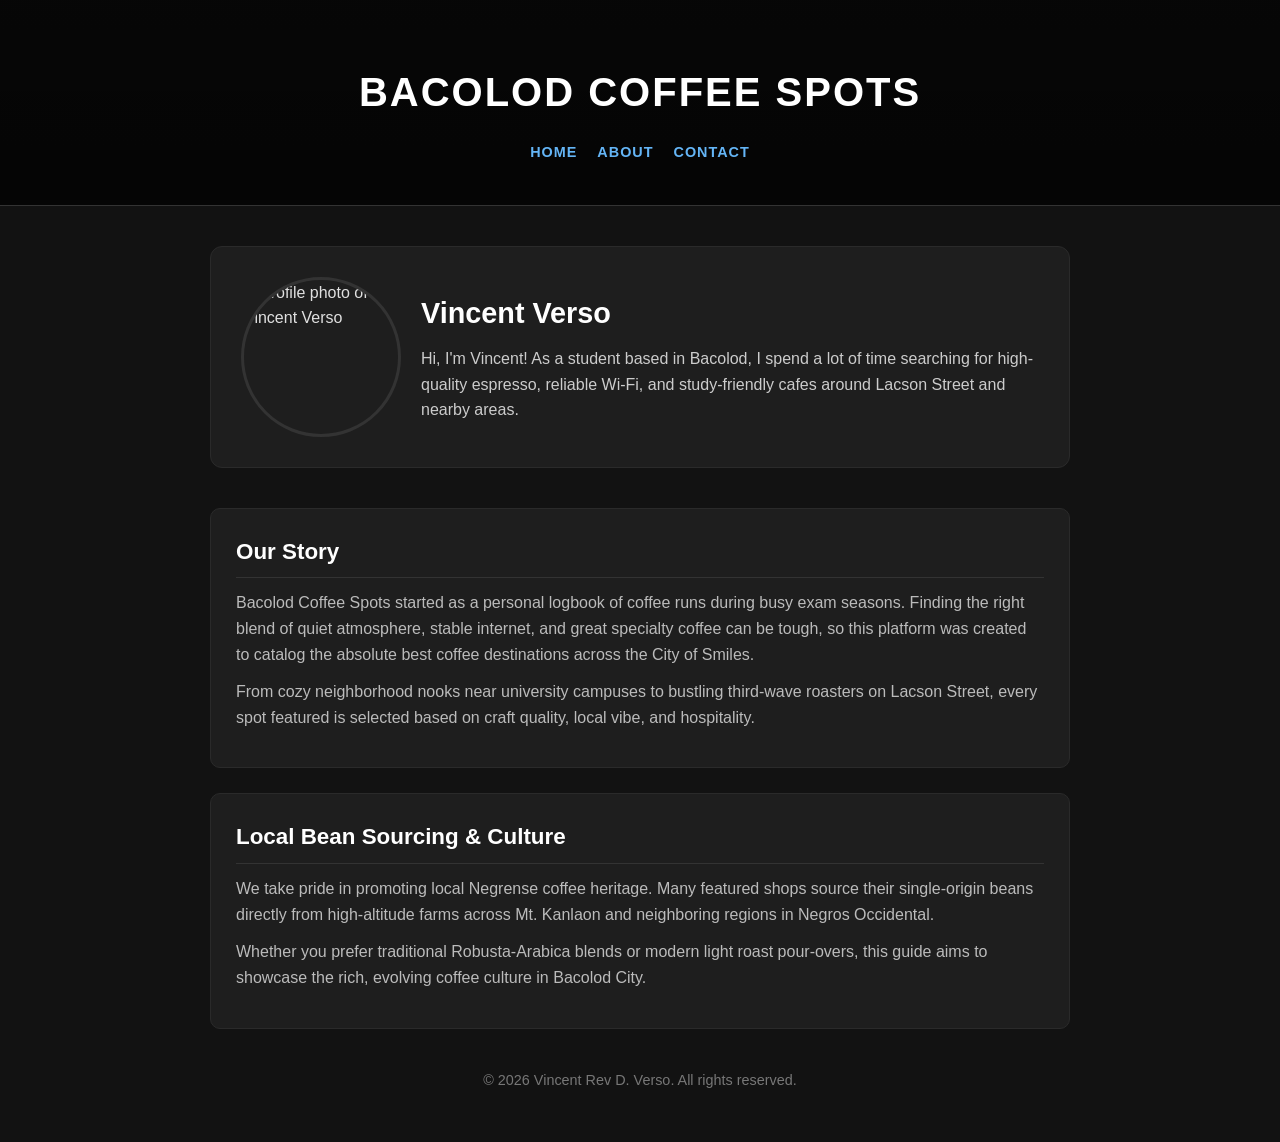
==== about.html @ 3596f094 "Create about.html" ====
<!DOCTYPE html>
<html lang="en">
<head>
  <meta charset="UTF-8">
  <meta name="viewport" content="width=device-width, initial-scale=1.0">
  <title>About | Bacolod Coffee Spots</title>
  <style>
    * {
      box-sizing: border-box;
      margin: 0;
      padding: 0;
    }
    body {
      background-color: #121212;
      color: #e0e0e0;
      font-family: -apple-system, BlinkMacSystemFont, "Segoe UI", Roboto, Helvetica, Arial, sans-serif;
      line-height: 1.6;
      padding-bottom: 50px;
    }
    header {
      background: linear-gradient(rgba(0,0,0,0.65), rgba(0,0,0,0.75)), 
                  url('https://images.unsplash.com/photo-1501339847302-ac426a4a7cbb?auto=format&fit=crop&w=1200&q=80') center/cover no-repeat;
      text-align: center;
      padding: 60px 20px 40px;
      border-bottom: 1px solid #333;
    }
    header h1 {
      font-size: 2.5rem;
      letter-spacing: 2px;
      color: #ffffff;
      text-transform: uppercase;
      margin-bottom: 15px;
    }
    nav ul {
      list-style: none;
      display: flex;
      justify-content: center;
      gap: 20px;
      margin-top: 15px;
    }
    nav a {
      color: #64b5f6;
      text-decoration: none;
      font-weight: bold;
      text-transform: uppercase;
      font-size: 0.9rem;
      letter-spacing: 1px;
    }
    nav a:hover {
      text-decoration: underline;
    }
    main {
      max-width: 900px;
      margin: 40px auto;
      padding: 0 20px;
    }
    /* About Owner Section */
    section.about-owner {
      background-color: #1e1e1e;
      border: 1px solid #2a2a2a;
      border-radius: 12px;
      padding: 30px;
      display: flex;
      flex-direction: column;
      align-items: center;
      text-align: center;
      gap: 20px;
      margin-bottom: 40px;
    }
    @media (min-width: 600px) {
      section.about-owner {
        flex-direction: row;
        text-align: left;
      }
    }
    section.about-owner img {
      width: 160px;
      height: 160px;
      border-radius: 50%;
      object-fit: cover;
      border: 3px solid #333;
      flex-shrink: 0;
    }
    section.about-owner h2 {
      color: #ffffff;
      font-size: 1.8rem;
      margin-bottom: 10px;
    }
    section.about-owner p {
      color: #cccccc;
    }
    /* Content Cards */
    .story-card {
      background-color: #1e1e1e;
      border: 1px solid #2a2a2a;
      border-radius: 10px;
      padding: 25px;
      margin-bottom: 25px;
    }
    .story-card h3 {
      color: #ffffff;
      font-size: 1.4rem;
      margin-bottom: 12px;
      border-bottom: 1px solid #333;
      padding-bottom: 8px;
    }
    .story-card p {
      color: #bbb;
      margin-bottom: 12px;
    }
    footer {
      text-align: center;
      margin-top: 40px;
      color: #777;
      font-size: 0.9rem;
    }
  </style>
</head>
<body>

  <header>
    <h1>Bacolod Coffee Spots</h1>
    <nav>
      <ul>
        <li><a href="index.html">Home</a></li>
        <li><a href="about.html">About</a></li>
        <li><a href="contact.html">Contact</a></li>
      </ul>
    </nav>
  </header>

  <main>
    <!-- Assignment Target Structure -->
    <section class="about-owner">
      <img src="s.jpg" alt="Profile photo of Vincent Verso">
      <div>
        <h2>Vincent Verso</h2>
        <p>Hi, I'm Vincent! As a student based in Bacolod, I spend a lot of time searching for high-quality espresso, reliable Wi-Fi, and study-friendly cafes around Lacson Street and nearby areas.</p>
      </div>
    </section>

    <!-- Expanded Coffee Story & Sourcing -->
    <div class="story-card">
      <h3>Our Story</h3>
      <p>Bacolod Coffee Spots started as a personal logbook of coffee runs during busy exam seasons. Finding the right blend of quiet atmosphere, stable internet, and great specialty coffee can be tough, so this platform was created to catalog the absolute best coffee destinations across the City of Smiles.</p>
      <p>From cozy neighborhood nooks near university campuses to bustling third-wave roasters on Lacson Street, every spot featured is selected based on craft quality, local vibe, and hospitality.</p>
    </div>

    <div class="story-card">
      <h3>Local Bean Sourcing & Culture</h3>
      <p>We take pride in promoting local Negrense coffee heritage. Many featured shops source their single-origin beans directly from high-altitude farms across Mt. Kanlaon and neighboring regions in Negros Occidental.</p>
      <p>Whether you prefer traditional Robusta-Arabica blends or modern light roast pour-overs, this guide aims to showcase the rich, evolving coffee culture in Bacolod City.</p>
    </div>
  </main>

  <footer>
    <p>&copy; 2026 Vincent Rev D. Verso. All rights reserved.</p>
  </footer>

</body>
</html>
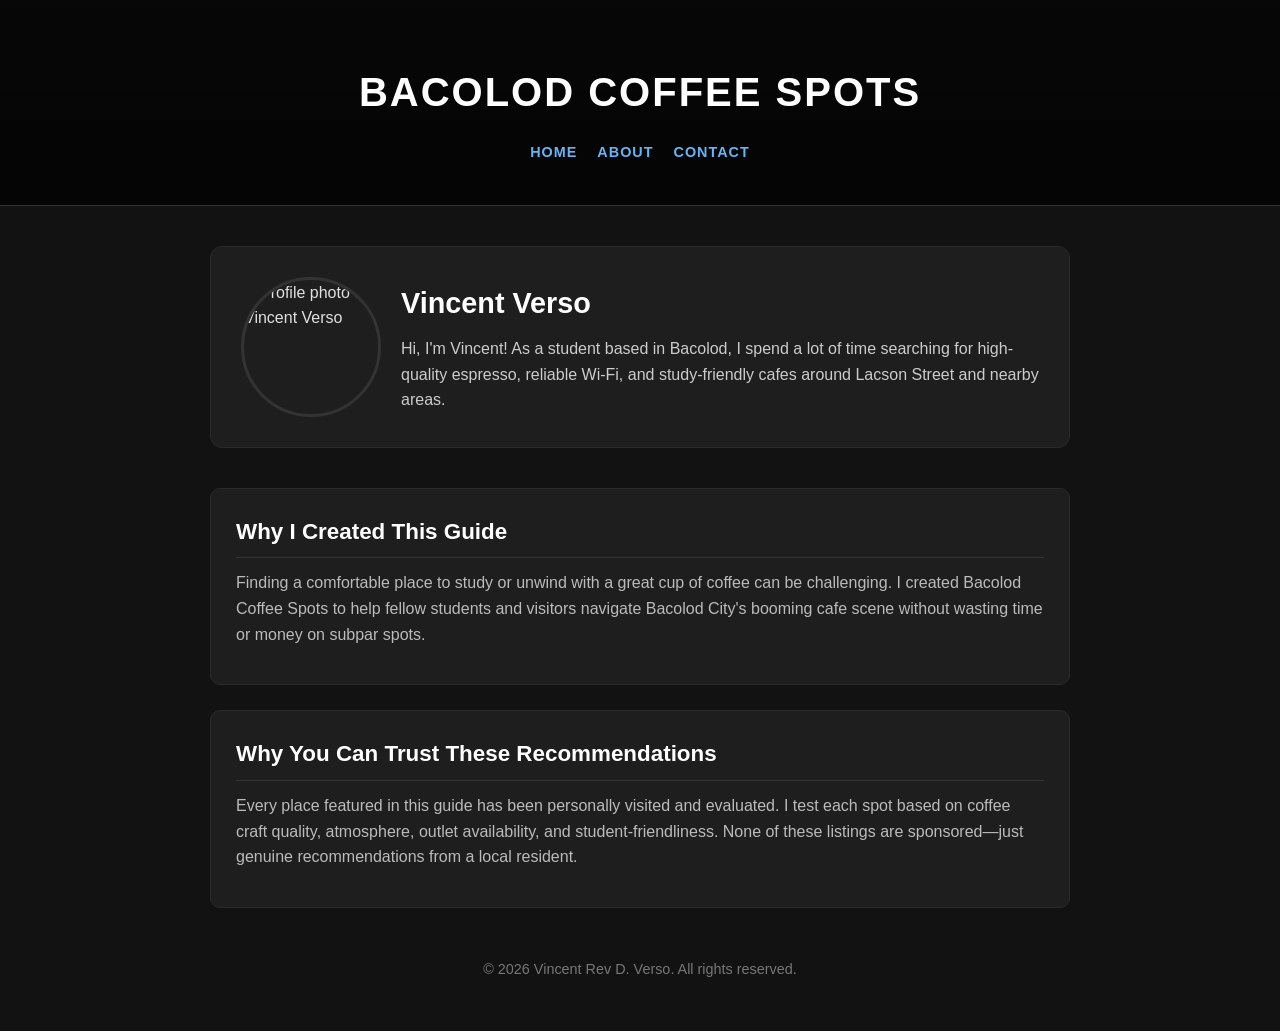
==== commit a310d2fa: "Update about.html" ====
--- a/about.html
+++ b/about.html
@@ -54,7 +54,6 @@
       margin: 40px auto;
       padding: 0 20px;
     }
-    /* About Owner Section */
     section.about-owner {
       background-color: #1e1e1e;
       border: 1px solid #2a2a2a;
@@ -74,8 +73,8 @@
       }
     }
     section.about-owner img {
-      width: 160px;
-      height: 160px;
+      width: 140px;
+      height: 140px;
       border-radius: 50%;
       object-fit: cover;
       border: 3px solid #333;
@@ -89,7 +88,6 @@
     section.about-owner p {
       color: #cccccc;
     }
-    /* Content Cards */
     .story-card {
       background-color: #1e1e1e;
       border: 1px solid #2a2a2a;
@@ -110,7 +108,7 @@
     }
     footer {
       text-align: center;
-      margin-top: 40px;
+      margin-top: 50px;
       color: #777;
       font-size: 0.9rem;
     }
@@ -130,7 +128,7 @@
   </header>
 
   <main>
-    <!-- Assignment Target Structure -->
+    <!-- Moved About Me Section -->
     <section class="about-owner">
       <img src="s.jpg" alt="Profile photo of Vincent Verso">
       <div>
@@ -139,17 +137,15 @@
       </div>
     </section>
 
-    <!-- Expanded Coffee Story & Sourcing -->
+    <!-- Expanded Story & Why Trust This Guide -->
     <div class="story-card">
-      <h3>Our Story</h3>
-      <p>Bacolod Coffee Spots started as a personal logbook of coffee runs during busy exam seasons. Finding the right blend of quiet atmosphere, stable internet, and great specialty coffee can be tough, so this platform was created to catalog the absolute best coffee destinations across the City of Smiles.</p>
-      <p>From cozy neighborhood nooks near university campuses to bustling third-wave roasters on Lacson Street, every spot featured is selected based on craft quality, local vibe, and hospitality.</p>
+      <h3>Why I Created This Guide</h3>
+      <p>Finding a comfortable place to study or unwind with a great cup of coffee can be challenging. I created Bacolod Coffee Spots to help fellow students and visitors navigate Bacolod City's booming cafe scene without wasting time or money on subpar spots.</p>
     </div>
 
     <div class="story-card">
-      <h3>Local Bean Sourcing & Culture</h3>
-      <p>We take pride in promoting local Negrense coffee heritage. Many featured shops source their single-origin beans directly from high-altitude farms across Mt. Kanlaon and neighboring regions in Negros Occidental.</p>
-      <p>Whether you prefer traditional Robusta-Arabica blends or modern light roast pour-overs, this guide aims to showcase the rich, evolving coffee culture in Bacolod City.</p>
+      <h3>Why You Can Trust These Recommendations</h3>
+      <p>Every place featured in this guide has been personally visited and evaluated. I test each spot based on coffee craft quality, atmosphere, outlet availability, and student-friendliness. None of these listings are sponsored—just genuine recommendations from a local resident.</p>
     </div>
   </main>
 
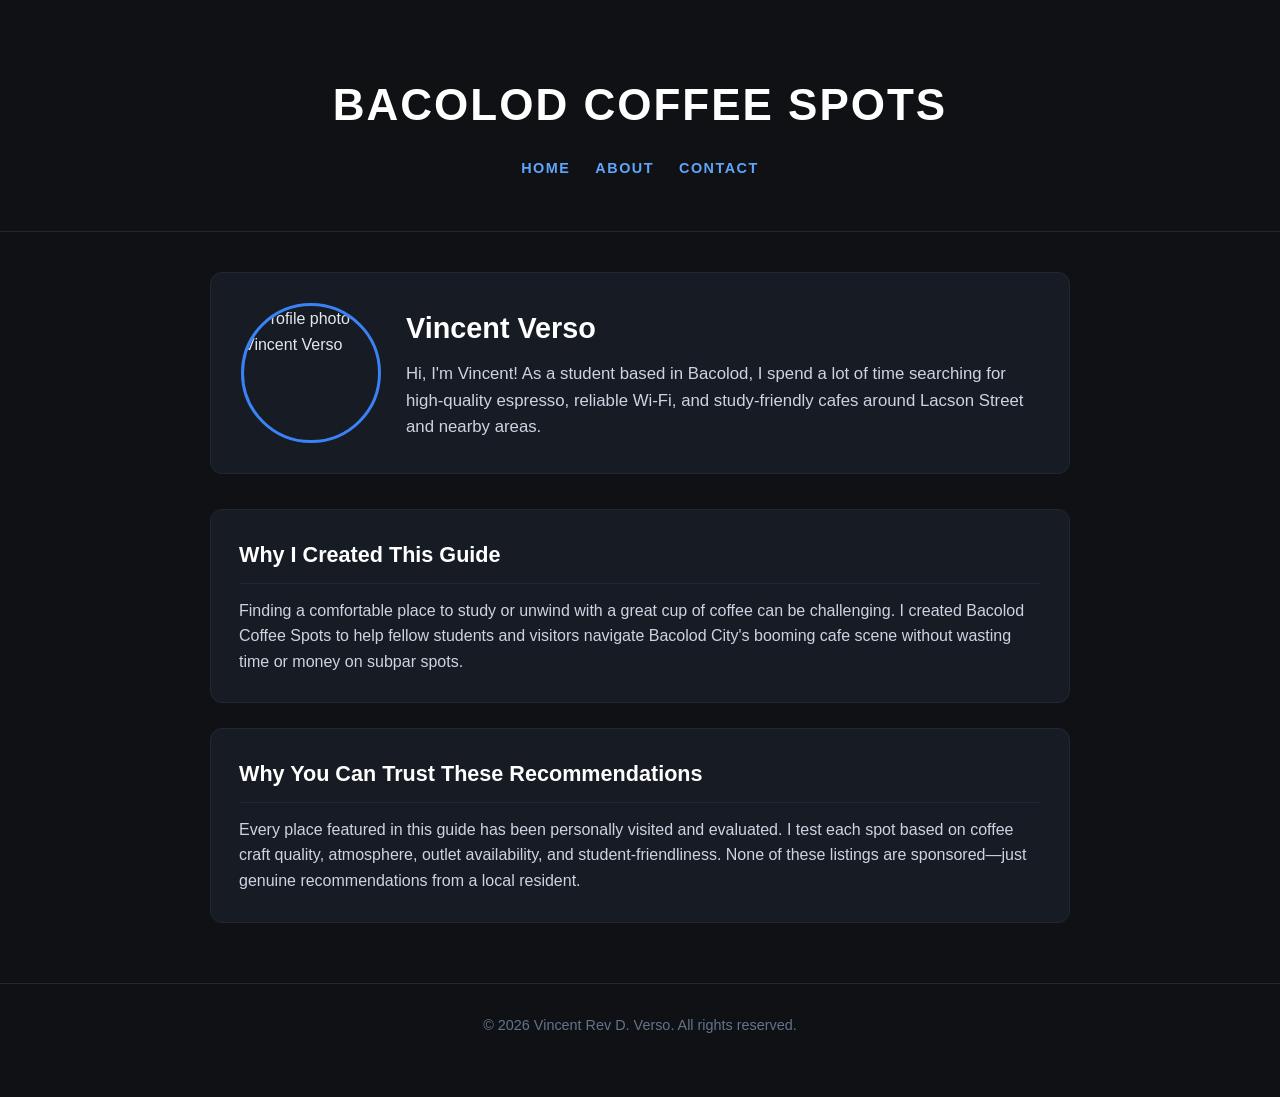
==== commit 0ad806ed: "Update about.html" ====
--- a/about.html
+++ b/about.html
@@ -11,42 +11,45 @@
       padding: 0;
     }
     body {
-      background-color: #121212;
-      color: #e0e0e0;
+      background-color: #0f1115;
+      color: #e2e8f0;
       font-family: -apple-system, BlinkMacSystemFont, "Segoe UI", Roboto, Helvetica, Arial, sans-serif;
       line-height: 1.6;
-      padding-bottom: 50px;
+      padding-bottom: 60px;
     }
     header {
-      background: linear-gradient(rgba(0,0,0,0.65), rgba(0,0,0,0.75)), 
+      background: linear-gradient(rgba(15, 17, 21, 0.8), rgba(15, 17, 21, 0.95)), 
                   url('https://images.unsplash.com/photo-1501339847302-ac426a4a7cbb?auto=format&fit=crop&w=1200&q=80') center/cover no-repeat;
       text-align: center;
-      padding: 60px 20px 40px;
-      border-bottom: 1px solid #333;
+      padding: 70px 20px 50px;
+      border-bottom: 1px solid #222734;
     }
     header h1 {
-      font-size: 2.5rem;
+      font-size: 2.75rem;
       letter-spacing: 2px;
       color: #ffffff;
       text-transform: uppercase;
-      margin-bottom: 15px;
+      margin-bottom: 12px;
+      font-weight: 800;
     }
     nav ul {
       list-style: none;
       display: flex;
       justify-content: center;
-      gap: 20px;
+      gap: 25px;
       margin-top: 15px;
     }
     nav a {
-      color: #64b5f6;
+      color: #60a5fa;
       text-decoration: none;
-      font-weight: bold;
+      font-weight: 600;
       text-transform: uppercase;
       font-size: 0.9rem;
-      letter-spacing: 1px;
+      letter-spacing: 1.5px;
+      transition: color 0.2s ease-in-out;
     }
     nav a:hover {
+      color: #93c5fd;
       text-decoration: underline;
     }
     main {
@@ -55,18 +58,18 @@
       padding: 0 20px;
     }
     section.about-owner {
-      background-color: #1e1e1e;
-      border: 1px solid #2a2a2a;
+      background-color: #171b24;
+      border: 1px solid #222734;
       border-radius: 12px;
       padding: 30px;
       display: flex;
       flex-direction: column;
       align-items: center;
       text-align: center;
-      gap: 20px;
-      margin-bottom: 40px;
+      gap: 25px;
+      margin-bottom: 35px;
     }
-    @media (min-width: 600px) {
+    @media (min-width: 640px) {
       section.about-owner {
         flex-direction: row;
         text-align: left;
@@ -77,7 +80,7 @@
       height: 140px;
       border-radius: 50%;
       object-fit: cover;
-      border: 3px solid #333;
+      border: 3px solid #3b82f6;
       flex-shrink: 0;
     }
     section.about-owner h2 {
@@ -86,31 +89,34 @@
       margin-bottom: 10px;
     }
     section.about-owner p {
-      color: #cccccc;
+      color: #cbd5e1;
+      font-size: 1.05rem;
     }
     .story-card {
-      background-color: #1e1e1e;
-      border: 1px solid #2a2a2a;
-      border-radius: 10px;
-      padding: 25px;
+      background-color: #171b24;
+      border: 1px solid #222734;
+      border-radius: 12px;
+      padding: 28px;
       margin-bottom: 25px;
     }
     .story-card h3 {
       color: #ffffff;
-      font-size: 1.4rem;
-      margin-bottom: 12px;
-      border-bottom: 1px solid #333;
-      padding-bottom: 8px;
+      font-size: 1.35rem;
+      margin-bottom: 14px;
+      border-bottom: 1px solid #222734;
+      padding-bottom: 10px;
     }
     .story-card p {
-      color: #bbb;
-      margin-bottom: 12px;
+      color: #cbd5e1;
+      font-size: 1rem;
     }
     footer {
       text-align: center;
-      margin-top: 50px;
-      color: #777;
+      margin-top: 60px;
+      color: #64748b;
       font-size: 0.9rem;
+      border-top: 1px solid #1e293b;
+      padding-top: 30px;
     }
   </style>
 </head>
@@ -128,7 +134,6 @@
   </header>
 
   <main>
-    <!-- Moved About Me Section -->
     <section class="about-owner">
       <img src="s.jpg" alt="Profile photo of Vincent Verso">
       <div>
@@ -137,7 +142,6 @@
       </div>
     </section>
 
-    <!-- Expanded Story & Why Trust This Guide -->
     <div class="story-card">
       <h3>Why I Created This Guide</h3>
       <p>Finding a comfortable place to study or unwind with a great cup of coffee can be challenging. I created Bacolod Coffee Spots to help fellow students and visitors navigate Bacolod City's booming cafe scene without wasting time or money on subpar spots.</p>
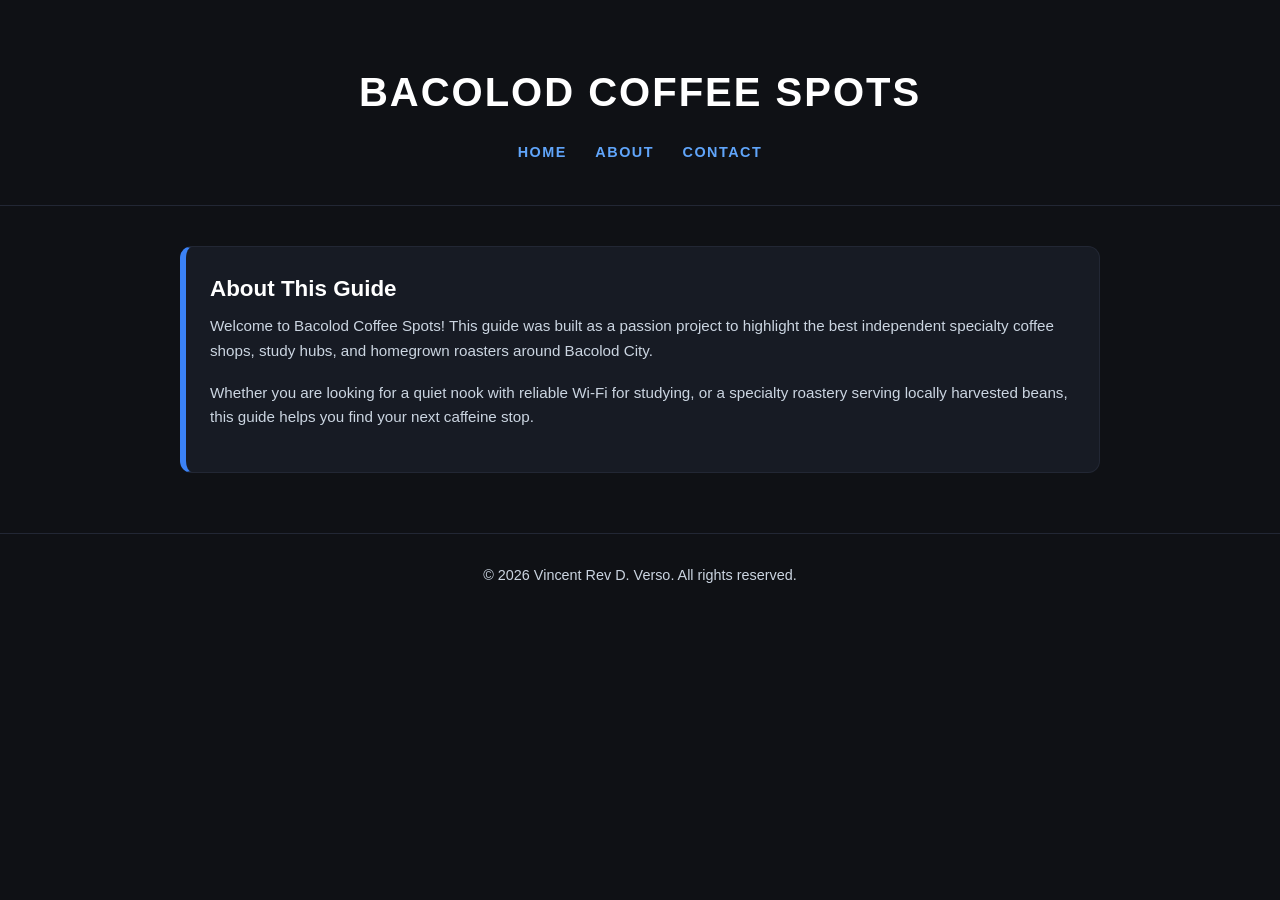
==== commit 31207e70: "Update about.html" ====
--- a/about.html
+++ b/about.html
@@ -4,121 +4,8 @@
   <meta charset="UTF-8">
   <meta name="viewport" content="width=device-width, initial-scale=1.0">
   <title>About | Bacolod Coffee Spots</title>
-  <style>
-    * {
-      box-sizing: border-box;
-      margin: 0;
-      padding: 0;
-    }
-    body {
-      background-color: #0f1115;
-      color: #e2e8f0;
-      font-family: -apple-system, BlinkMacSystemFont, "Segoe UI", Roboto, Helvetica, Arial, sans-serif;
-      line-height: 1.6;
-      padding-bottom: 60px;
-    }
-    header {
-      background: linear-gradient(rgba(15, 17, 21, 0.8), rgba(15, 17, 21, 0.95)), 
-                  url('https://images.unsplash.com/photo-1501339847302-ac426a4a7cbb?auto=format&fit=crop&w=1200&q=80') center/cover no-repeat;
-      text-align: center;
-      padding: 70px 20px 50px;
-      border-bottom: 1px solid #222734;
-    }
-    header h1 {
-      font-size: 2.75rem;
-      letter-spacing: 2px;
-      color: #ffffff;
-      text-transform: uppercase;
-      margin-bottom: 12px;
-      font-weight: 800;
-    }
-    nav ul {
-      list-style: none;
-      display: flex;
-      justify-content: center;
-      gap: 25px;
-      margin-top: 15px;
-    }
-    nav a {
-      color: #60a5fa;
-      text-decoration: none;
-      font-weight: 600;
-      text-transform: uppercase;
-      font-size: 0.9rem;
-      letter-spacing: 1.5px;
-      transition: color 0.2s ease-in-out;
-    }
-    nav a:hover {
-      color: #93c5fd;
-      text-decoration: underline;
-    }
-    main {
-      max-width: 900px;
-      margin: 40px auto;
-      padding: 0 20px;
-    }
-    section.about-owner {
-      background-color: #171b24;
-      border: 1px solid #222734;
-      border-radius: 12px;
-      padding: 30px;
-      display: flex;
-      flex-direction: column;
-      align-items: center;
-      text-align: center;
-      gap: 25px;
-      margin-bottom: 35px;
-    }
-    @media (min-width: 640px) {
-      section.about-owner {
-        flex-direction: row;
-        text-align: left;
-      }
-    }
-    section.about-owner img {
-      width: 140px;
-      height: 140px;
-      border-radius: 50%;
-      object-fit: cover;
-      border: 3px solid #3b82f6;
-      flex-shrink: 0;
-    }
-    section.about-owner h2 {
-      color: #ffffff;
-      font-size: 1.8rem;
-      margin-bottom: 10px;
-    }
-    section.about-owner p {
-      color: #cbd5e1;
-      font-size: 1.05rem;
-    }
-    .story-card {
-      background-color: #171b24;
-      border: 1px solid #222734;
-      border-radius: 12px;
-      padding: 28px;
-      margin-bottom: 25px;
-    }
-    .story-card h3 {
-      color: #ffffff;
-      font-size: 1.35rem;
-      margin-bottom: 14px;
-      border-bottom: 1px solid #222734;
-      padding-bottom: 10px;
-    }
-    .story-card p {
-      color: #cbd5e1;
-      font-size: 1rem;
-    }
-    footer {
-      text-align: center;
-      margin-top: 60px;
-      color: #64748b;
-      font-size: 0.9rem;
-      border-top: 1px solid #1e293b;
-      padding-top: 30px;
-    }
-  </style>
+  <!-- Link to central stylesheet -->
+  <link rel="stylesheet" href="style.css">
 </head>
 <body>
 
@@ -134,23 +21,15 @@
   </header>
 
   <main>
-    <section class="about-owner">
-      <img src="s.jpg" alt="Profile photo of Vincent Verso">
-      <div>
-        <h2>Vincent Verso</h2>
-        <p>Hi, I'm Vincent! As a student based in Bacolod, I spend a lot of time searching for high-quality espresso, reliable Wi-Fi, and study-friendly cafes around Lacson Street and nearby areas.</p>
-      </div>
+    <section class="place-card">
+      <h3>About This Guide</h3>
+      <p class="description">
+        Welcome to Bacolod Coffee Spots! This guide was built as a passion project to highlight the best independent specialty coffee shops, study hubs, and homegrown roasters around Bacolod City.
+      </p>
+      <p class="description">
+        Whether you are looking for a quiet nook with reliable Wi-Fi for studying, or a specialty roastery serving locally harvested beans, this guide helps you find your next caffeine stop.
+      </p>
     </section>
-
-    <div class="story-card">
-      <h3>Why I Created This Guide</h3>
-      <p>Finding a comfortable place to study or unwind with a great cup of coffee can be challenging. I created Bacolod Coffee Spots to help fellow students and visitors navigate Bacolod City's booming cafe scene without wasting time or money on subpar spots.</p>
-    </div>
-
-    <div class="story-card">
-      <h3>Why You Can Trust These Recommendations</h3>
-      <p>Every place featured in this guide has been personally visited and evaluated. I test each spot based on coffee craft quality, atmosphere, outlet availability, and student-friendliness. None of these listings are sponsored—just genuine recommendations from a local resident.</p>
-    </div>
   </main>
 
   <footer>
--- a/style.css
+++ b/style.css
@@ -0,0 +1,273 @@
+/* ==========================================
+   1. VARIABLES
+   ========================================== */
+:root {
+  --brand: #3b82f6;          /* Brand accent color */
+  --brand-hover: #2563eb;    /* Darker shade for hover state */
+  --dark-ink: #0f1115;       /* Main page background */
+  --card-bg: #171b24;        /* Card and form container background */
+  --border-color: #222734;   /* Subtle border outline */
+  --text-main: #f8fafc;      /* Primary text (High contrast ~15:1 ratio) */
+  --text-muted: #cbd5e1;     /* Secondary text (Contrast > 7:1 ratio) */
+  --input-bg: #0f1115;       /* Form input field background */
+}
+
+/* ==========================================
+   2. BASE STYLES
+   ========================================== */
+* {
+  box-sizing: border-box;
+  margin: 0;
+  padding: 0;
+}
+
+body {
+  background-color: var(--dark-ink);
+  color: var(--text-main);
+  font-family: -apple-system, BlinkMacSystemFont, "Segoe UI", Roboto, Helvetica, Arial, sans-serif;
+  line-height: 1.6;
+  padding-bottom: 60px;
+}
+
+/* ==========================================
+   3. LAYOUT REGIONS
+   ========================================== */
+header {
+  background: linear-gradient(rgba(15, 17, 21, 0.8), rgba(15, 17, 21, 0.95)), 
+              url('https://images.unsplash.com/photo-1501339847302-ac426a4a7cbb?auto=format&fit=crop&w=1200&q=80') center/cover no-repeat;
+  text-align: center;
+  padding: 60px 20px 40px;
+  border-bottom: 1px solid var(--border-color);
+}
+
+header h1 {
+  font-size: 2.5rem;
+  letter-spacing: 2px;
+  color: #ffffff;
+  text-transform: uppercase;
+  margin-bottom: 12px;
+  font-weight: 800;
+}
+
+/* Navigation Bar */
+nav ul {
+  list-style: none;
+  padding: 0;
+  margin-top: 15px;
+}
+
+nav li {
+  display: inline-block;
+  margin: 0 12px;
+}
+
+nav a {
+  color: #60a5fa;
+  text-decoration: none;
+  font-weight: 600;
+  text-transform: uppercase;
+  font-size: 0.9rem;
+  letter-spacing: 1.5px;
+  transition: color 0.2s ease-in-out;
+}
+
+nav a:hover {
+  color: #ffffff;
+  text-decoration: underline;
+}
+
+main {
+  max-width: 960px;
+  margin: 40px auto;
+  padding: 0 20px;
+}
+
+footer {
+  text-align: center;
+  margin-top: 60px;
+  color: var(--text-muted);
+  font-size: 0.9rem;
+  border-top: 1px solid var(--border-color);
+  padding-top: 30px;
+}
+
+/* ==========================================
+   4. PRODUCT & PLACE CARDS (Module 5.2)
+   ========================================== */
+.places-grid, .products-grid {
+  display: grid;
+  grid-template-columns: repeat(auto-fit, minmax(280px, 1fr));
+  gap: 25px;
+  margin-top: 20px;
+}
+
+/* Reusable class for cards */
+.product-card, .place-card {
+  background-color: var(--card-bg);
+  border-radius: 12px;
+  padding: 24px;                          /* At least 16px padding */
+  margin-bottom: 20px;                     /* Margin so cards don't touch */
+  border: 1px solid var(--border-color);
+  border-left: 6px solid var(--brand);     /* Coloured left border using variable */
+  display: flex;
+  flex-direction: column;
+  justify-content: space-between;
+  transition: transform 0.2s ease, border-color 0.2s ease;
+}
+
+.product-card:hover, .place-card:hover {
+  transform: translateY(-4px);
+}
+
+/* Distinct font-size and color on product/place name */
+.product-card h3, .place-card h3 {
+  color: #ffffff;
+  font-size: 1.4rem;
+  font-weight: 700;
+  margin-bottom: 8px;
+}
+
+.place-card .category, .product-card .price {
+  font-size: 1rem;
+  color: #60a5fa;
+  font-weight: 700;
+  margin-bottom: 12px;
+}
+
+.place-card .description, .product-card p {
+  font-size: 0.95rem;
+  color: var(--text-muted);
+  margin-bottom: 18px;
+}
+
+.product-card img, .place-card img {
+  width: 100%;
+  height: 190px;
+  object-fit: cover;
+  border-radius: 8px;
+  margin-bottom: 15px;
+}
+
+.read-more-link {
+  display: inline-block;
+  margin-top: auto;
+  color: #60a5fa;
+  font-weight: 700;
+  text-decoration: none;
+  font-size: 0.95rem;
+}
+
+.read-more-link:hover {
+  text-decoration: underline;
+}
+
+/* ==========================================
+   5. CONTACT / SUGGESTION FORM (Module 5.2)
+   ========================================== */
+form {
+  background-color: var(--card-bg);
+  border: 1px solid var(--border-color);
+  border-radius: 12px;
+  padding: 30px;
+  margin-top: 30px;
+}
+
+/* Fieldset and Legend styling */
+fieldset {
+  border: 1px solid var(--border-color);
+  border-radius: 8px;
+  padding: 20px;                           /* Padding on fieldset */
+  margin-bottom: 22px;
+}
+
+legend {
+  color: var(--brand);                     /* Legend using brand colour */
+  font-weight: 700;
+  padding: 0 8px;
+  font-size: 1rem;
+}
+
+.form-group {
+  margin-bottom: 22px;
+  display: flex;
+  flex-direction: column;
+}
+
+label {
+  color: var(--text-main);
+  font-weight: 600;
+  margin-bottom: 8px;
+  font-size: 0.95rem;
+}
+
+/* Consistent padding on inputs, select, and textarea */
+input[type="text"],
+input[type="email"],
+input[type="number"],
+select,
+textarea {
+  width: 100%;
+  padding: 12px 16px;                      /* Consistent input padding */
+  background-color: var(--input-bg);
+  border: 1px solid #334155;
+  border-radius: 6px;
+  color: var(--text-main);
+  font-size: 1rem;
+  font-family: inherit;
+}
+
+/* Visible Focus State for Keyboard Accessibility */
+input:focus,
+select:focus,
+textarea:focus {
+  outline: 3px solid var(--brand);
+  outline-offset: 2px;
+}
+
+/* Radio and Checkbox alignment */
+.option-label {
+  display: flex;
+  align-items: center;
+  gap: 10px;
+  font-weight: 400;
+  margin-bottom: 10px;
+  cursor: pointer;
+  color: var(--text-muted);
+}
+
+input[type="radio"],
+input[type="checkbox"] {
+  width: 18px;
+  height: 18px;
+  accent-color: var(--brand);
+  cursor: pointer;
+}
+
+input[type="radio"]:focus,
+input[type="checkbox"]:focus {
+  outline: 2px solid var(--brand);
+  outline-offset: 2px;
+}
+
+/* Submit Button Styling */
+button[type="submit"] {
+  background-color: var(--brand);          /* Background colour from variable */
+  color: #ffffff;
+  border: none;                             /* No default border */
+  padding: 14px 28px;                       /* Styled padding */
+  font-size: 1rem;
+  font-weight: 700;
+  border-radius: 6px;
+  cursor: pointer;                          /* cursor: pointer */
+  width: 100%;
+  transition: background-color 0.2s ease;
+}
+
+button[type="submit"]:hover {
+  background-color: var(--brand-hover);
+}
+
+button[type="submit"]:focus {
+  outline: 3px solid #ffffff;
+  outline-offset: 2px;
+}
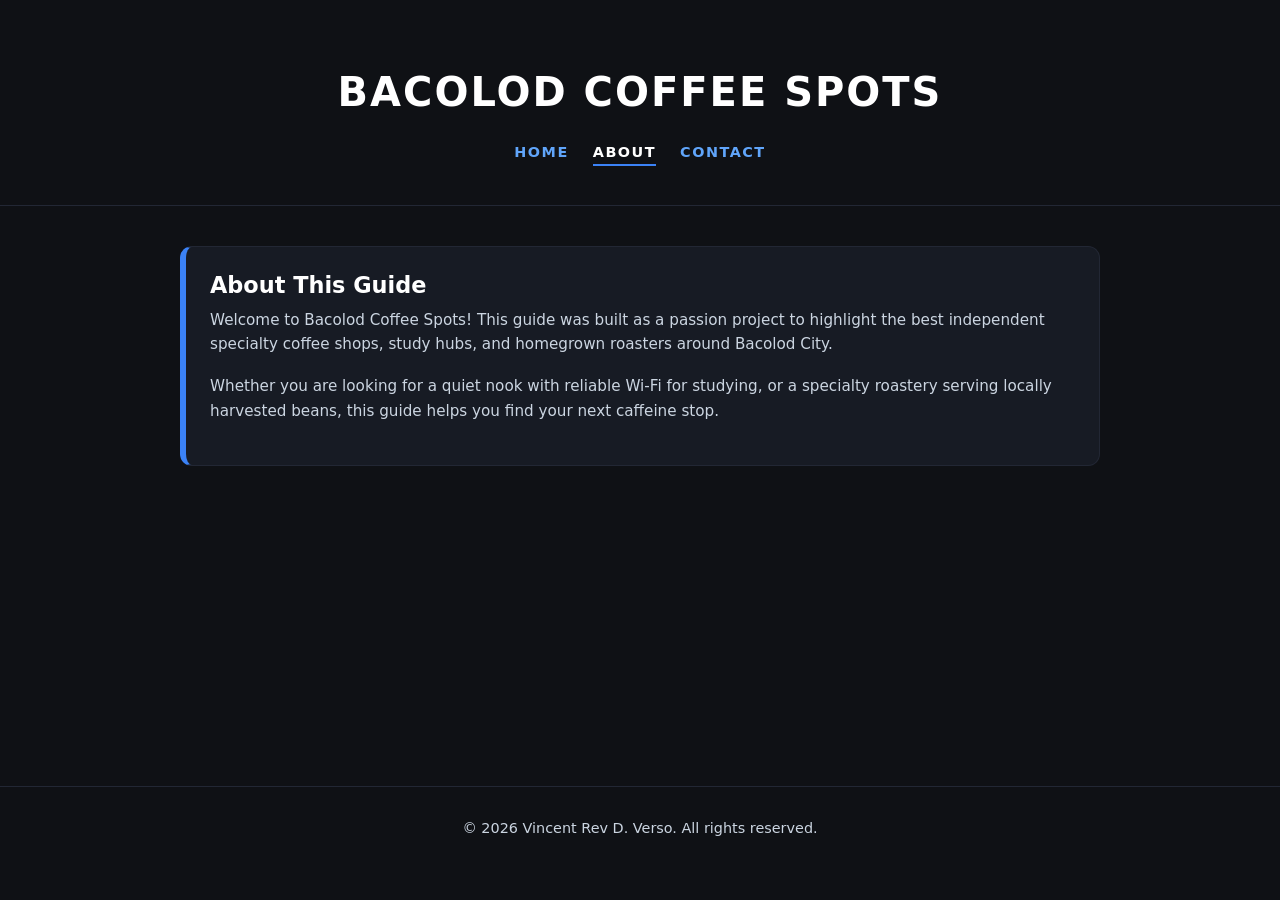
==== commit ae21fc59: "Add meta description and improve navigation semantics" ====
--- a/about.html
+++ b/about.html
@@ -3,18 +3,18 @@
 <head>
   <meta charset="UTF-8">
   <meta name="viewport" content="width=device-width, initial-scale=1.0">
+  <meta name="description" content="Learn more about the Bacolod Coffee Spots guide and its mission.">
   <title>About | Bacolod Coffee Spots</title>
-  <!-- Link to central stylesheet -->
   <link rel="stylesheet" href="style.css">
 </head>
 <body>
 
   <header>
     <h1>Bacolod Coffee Spots</h1>
-    <nav>
+    <nav aria-label="Main Navigation">
       <ul>
         <li><a href="index.html">Home</a></li>
-        <li><a href="about.html">About</a></li>
+        <li><a href="about.html" aria-current="page">About</a></li>
         <li><a href="contact.html">Contact</a></li>
       </ul>
     </nav>
--- a/style.css
+++ b/style.css
@@ -1,5 +1,5 @@
 /* ==========================================
-   1. VARIABLES
+   1. VARIABLES & BRANDING
    ========================================== */
 :root {
   --brand: #3b82f6;          /* Brand accent color */
@@ -7,33 +7,49 @@
   --dark-ink: #0f1115;       /* Main page background */
   --card-bg: #171b24;        /* Card and form container background */
   --border-color: #222734;   /* Subtle border outline */
-  --text-main: #f8fafc;      /* Primary text (High contrast ~15:1 ratio) */
+  --text-main: #f8fafc;      /* Primary text (High contrast ~15.8:1 ratio) */
   --text-muted: #cbd5e1;     /* Secondary text (Contrast > 7:1 ratio) */
   --input-bg: #0f1115;       /* Form input field background */
-}
-
-/* ==========================================
-   2. BASE STYLES
-   ========================================== */
-* {
+  --font-stack: system-ui, -apple-system, BlinkMacSystemFont, "Segoe UI", Roboto, Helvetica, Arial, sans-serif;
+}
+
+/* ==========================================
+   2. BASE STYLES & RESET
+   ========================================== */
+*, *::before, *::after {
   box-sizing: border-box;
   margin: 0;
   padding: 0;
 }
 
+html {
+  scroll-behavior: smooth;
+  color-scheme: dark;
+}
+
 body {
   background-color: var(--dark-ink);
   color: var(--text-main);
-  font-family: -apple-system, BlinkMacSystemFont, "Segoe UI", Roboto, Helvetica, Arial, sans-serif;
+  font-family: var(--font-stack);
   line-height: 1.6;
   padding-bottom: 60px;
+  min-height: 100vh;
+  display: flex;
+  flex-direction: column;
+}
+
+/* Base image behavior to prevent overflow */
+img {
+  max-width: 100%;
+  height: auto;
+  display: block;
 }
 
 /* ==========================================
    3. LAYOUT REGIONS
    ========================================== */
 header {
-  background: linear-gradient(rgba(15, 17, 21, 0.8), rgba(15, 17, 21, 0.95)), 
+  background: linear-gradient(rgba(15, 17, 21, 0.85), rgba(15, 17, 21, 0.95)), 
               url('https://images.unsplash.com/photo-1501339847302-ac426a4a7cbb?auto=format&fit=crop&w=1200&q=80') center/cover no-repeat;
   text-align: center;
   padding: 60px 20px 40px;
@@ -41,7 +57,7 @@
 }
 
 header h1 {
-  font-size: 2.5rem;
+  font-size: clamp(1.8rem, 4vw, 2.5rem);
   letter-spacing: 2px;
   color: #ffffff;
   text-transform: uppercase;
@@ -54,11 +70,10 @@
   list-style: none;
   padding: 0;
   margin-top: 15px;
-}
-
-nav li {
-  display: inline-block;
-  margin: 0 12px;
+  display: flex;
+  justify-content: center;
+  flex-wrap: wrap;
+  gap: 15px 24px;
 }
 
 nav a {
@@ -68,18 +83,36 @@
   text-transform: uppercase;
   font-size: 0.9rem;
   letter-spacing: 1.5px;
-  transition: color 0.2s ease-in-out;
-}
-
-nav a:hover {
-  color: #ffffff;
-  text-decoration: underline;
+  padding: 4px 0;
+  border-bottom: 2px solid transparent;
+  transition: color 0.2s ease-in-out, border-color 0.2s ease-in-out;
+}
+
+nav a:hover,
+nav a[aria-current="page"] {
+  color: #ffffff;
+  border-bottom-color: var(--brand);
+}
+
+nav a:focus-visible {
+  outline: 2px solid var(--brand);
+  outline-offset: 4px;
+  border-radius: 2px;
 }
 
 main {
   max-width: 960px;
+  width: 100%;
   margin: 40px auto;
   padding: 0 20px;
+  flex: 1;
+}
+
+.tagline {
+  font-size: 1.1rem;
+  color: var(--text-muted);
+  margin-bottom: 30px;
+  max-width: 650px;
 }
 
 footer {
@@ -88,11 +121,11 @@
   color: var(--text-muted);
   font-size: 0.9rem;
   border-top: 1px solid var(--border-color);
-  padding-top: 30px;
-}
-
-/* ==========================================
-   4. PRODUCT & PLACE CARDS (Module 5.2)
+  padding: 30px 20px 0;
+}
+
+/* ==========================================
+   4. CARDS (Module 5.2 Requirements)
    ========================================== */
 .places-grid, .products-grid {
   display: grid;
@@ -101,7 +134,6 @@
   margin-top: 20px;
 }
 
-/* Reusable class for cards */
 .product-card, .place-card {
   background-color: var(--card-bg);
   border-radius: 12px;
@@ -112,11 +144,13 @@
   display: flex;
   flex-direction: column;
   justify-content: space-between;
-  transition: transform 0.2s ease, border-color 0.2s ease;
+  transition: transform 0.2s ease, border-color 0.2s ease, box-shadow 0.2s ease;
 }
 
 .product-card:hover, .place-card:hover {
   transform: translateY(-4px);
+  border-color: rgba(59, 130, 246, 0.4);
+  box-shadow: 0 10px 20px rgba(0, 0, 0, 0.3);
 }
 
 /* Distinct font-size and color on product/place name */
@@ -125,6 +159,7 @@
   font-size: 1.4rem;
   font-weight: 700;
   margin-bottom: 8px;
+  line-height: 1.3;
 }
 
 .place-card .category, .product-card .price {
@@ -149,30 +184,40 @@
 }
 
 .read-more-link {
-  display: inline-block;
+  display: inline-flex;
+  align-items: center;
+  gap: 6px;
   margin-top: auto;
   color: #60a5fa;
   font-weight: 700;
   text-decoration: none;
   font-size: 0.95rem;
+  padding: 4px 0;
+  width: fit-content;
 }
 
 .read-more-link:hover {
   text-decoration: underline;
-}
-
-/* ==========================================
-   5. CONTACT / SUGGESTION FORM (Module 5.2)
+  color: #ffffff;
+}
+
+.read-more-link:focus-visible {
+  outline: 2px solid var(--brand);
+  outline-offset: 2px;
+  border-radius: 2px;
+}
+
+/* ==========================================
+   5. CONTACT & SUGGESTION FORM (Module 5.2)
    ========================================== */
 form {
   background-color: var(--card-bg);
   border: 1px solid var(--border-color);
   border-radius: 12px;
-  padding: 30px;
+  padding: clamp(20px, 4vw, 30px);
   margin-top: 30px;
 }
 
-/* Fieldset and Legend styling */
 fieldset {
   border: 1px solid var(--border-color);
   border-radius: 8px;
@@ -214,6 +259,7 @@
   color: var(--text-main);
   font-size: 1rem;
   font-family: inherit;
+  transition: border-color 0.2s ease;
 }
 
 /* Visible Focus State for Keyboard Accessibility */
@@ -222,30 +268,37 @@
 textarea:focus {
   outline: 3px solid var(--brand);
   outline-offset: 2px;
-}
-
-/* Radio and Checkbox alignment */
+  border-color: var(--brand);
+}
+
+/* Radio and Checkbox alignment with increased touch targets */
 .option-label {
   display: flex;
   align-items: center;
-  gap: 10px;
+  gap: 12px;
   font-weight: 400;
-  margin-bottom: 10px;
+  padding: 6px 0;
   cursor: pointer;
   color: var(--text-muted);
+  user-select: none;
+}
+
+.option-label:hover {
+  color: var(--text-main);
 }
 
 input[type="radio"],
 input[type="checkbox"] {
-  width: 18px;
-  height: 18px;
+  width: 20px;
+  height: 20px;
   accent-color: var(--brand);
   cursor: pointer;
-}
-
-input[type="radio"]:focus,
-input[type="checkbox"]:focus {
-  outline: 2px solid var(--brand);
+  flex-shrink: 0;
+}
+
+input[type="radio"]:focus-visible,
+input[type="checkbox"]:focus-visible {
+  outline: 3px solid var(--brand);
   outline-offset: 2px;
 }
 
@@ -260,14 +313,18 @@
   border-radius: 6px;
   cursor: pointer;                          /* cursor: pointer */
   width: 100%;
-  transition: background-color 0.2s ease;
+  transition: background-color 0.2s ease, transform 0.1s ease;
 }
 
 button[type="submit"]:hover {
   background-color: var(--brand-hover);
 }
 
-button[type="submit"]:focus {
+button[type="submit"]:active {
+  transform: scale(0.99);
+}
+
+button[type="submit"]:focus-visible {
   outline: 3px solid #ffffff;
-  outline-offset: 2px;
-}
+  outline-offset: 3px;
+}
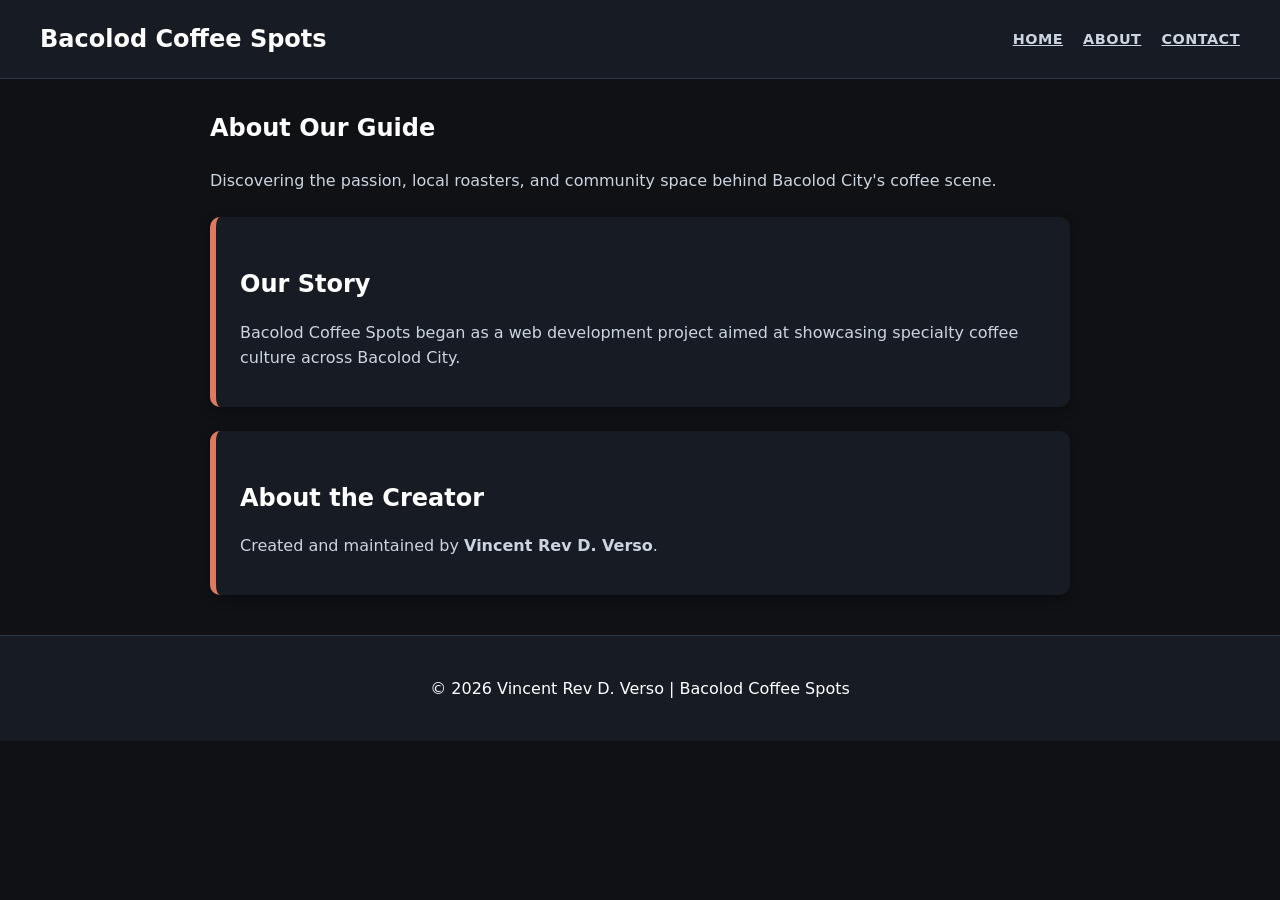
==== commit 034ab185: "Update about.html" ====
--- a/about.html
+++ b/about.html
@@ -3,37 +3,40 @@
 <head>
   <meta charset="UTF-8">
   <meta name="viewport" content="width=device-width, initial-scale=1.0">
-  <meta name="description" content="Learn more about the Bacolod Coffee Spots guide and its mission.">
-  <title>About | Bacolod Coffee Spots</title>
+  <title>About Us | Bacolod Coffee Spots</title>
   <link rel="stylesheet" href="style.css">
 </head>
 <body>
 
-  <header>
+  <!-- Flexbox Header -->
+  <header class="site-header">
     <h1>Bacolod Coffee Spots</h1>
-    <nav aria-label="Main Navigation">
+    <nav>
       <ul>
         <li><a href="index.html">Home</a></li>
-        <li><a href="about.html" aria-current="page">About</a></li>
+        <li><a href="about.html">About</a></li>
         <li><a href="contact.html">Contact</a></li>
       </ul>
     </nav>
   </header>
 
   <main>
-    <section class="place-card">
-      <h3>About This Guide</h3>
-      <p class="description">
-        Welcome to Bacolod Coffee Spots! This guide was built as a passion project to highlight the best independent specialty coffee shops, study hubs, and homegrown roasters around Bacolod City.
-      </p>
-      <p class="description">
-        Whether you are looking for a quiet nook with reliable Wi-Fi for studying, or a specialty roastery serving locally harvested beans, this guide helps you find your next caffeine stop.
-      </p>
-    </section>
+    <h2>About Our Guide</h2>
+    <p style="color: var(--text-secondary); margin-bottom: 24px;">Discovering the passion, local roasters, and community space behind Bacolod City's coffee scene.</p>
+
+    <article class="place-card">
+      <h3>Our Story</h3>
+      <p>Bacolod Coffee Spots began as a web development project aimed at showcasing specialty coffee culture across Bacolod City.</p>
+    </article>
+
+    <article class="place-card">
+      <h3>About the Creator</h3>
+      <p>Created and maintained by <strong>Vincent Rev D. Verso</strong>.</p>
+    </article>
   </main>
 
   <footer>
-    <p>&copy; 2026 Vincent Rev D. Verso. All rights reserved.</p>
+    <p>&copy; 2026 Vincent Rev D. Verso | Bacolod Coffee Spots</p>
   </footer>
 
 </body>
--- a/style.css
+++ b/style.css
@@ -1,330 +1,220 @@
 /* ==========================================
-   1. VARIABLES & BRANDING
+   1. COLOR VARIABLES
    ========================================== */
 :root {
-  --brand: #3b82f6;          /* Brand accent color */
-  --brand-hover: #2563eb;    /* Darker shade for hover state */
-  --dark-ink: #0f1115;       /* Main page background */
-  --card-bg: #171b24;        /* Card and form container background */
-  --border-color: #222734;   /* Subtle border outline */
-  --text-main: #f8fafc;      /* Primary text (High contrast ~15.8:1 ratio) */
-  --text-muted: #cbd5e1;     /* Secondary text (Contrast > 7:1 ratio) */
-  --input-bg: #0f1115;       /* Form input field background */
-  --font-stack: system-ui, -apple-system, BlinkMacSystemFont, "Segoe UI", Roboto, Helvetica, Arial, sans-serif;
-}
-
-/* ==========================================
-   2. BASE STYLES & RESET
+  --brand: #e07a5f;
+  --brand-hover: #c8654b;
+  --dark-bg: #0f1115;
+  --card-bg: #171b24;
+  --text-primary: #ffffff;
+  --text-secondary: #cbd5e1;
+  --border-muted: #2d3748;
+}
+
+/* ==========================================
+   2. BASE & RESET
    ========================================== */
 *, *::before, *::after {
   box-sizing: border-box;
+}
+
+body {
+  background-color: var(--dark-bg);
+  color: var(--text-primary);
+  font-family: system-ui, -apple-system, sans-serif;
+  line-height: 1.6;
   margin: 0;
   padding: 0;
 }
 
-html {
-  scroll-behavior: smooth;
-  color-scheme: dark;
-}
-
-body {
-  background-color: var(--dark-ink);
-  color: var(--text-main);
-  font-family: var(--font-stack);
-  line-height: 1.6;
-  padding-bottom: 60px;
-  min-height: 100vh;
+main {
+  max-width: 900px;
+  margin: 30px auto;
+  padding: 0 20px;
+}
+
+/* ==========================================
+   3. FLEXBOX HEADER (Module 6.1 Requirement)
+   ========================================== */
+.site-header {
   display: flex;
-  flex-direction: column;
-}
-
-/* Base image behavior to prevent overflow */
-img {
-  max-width: 100%;
-  height: auto;
-  display: block;
-}
-
-/* ==========================================
-   3. LAYOUT REGIONS
-   ========================================== */
-header {
-  background: linear-gradient(rgba(15, 17, 21, 0.85), rgba(15, 17, 21, 0.95)), 
-              url('https://images.unsplash.com/photo-1501339847302-ac426a4a7cbb?auto=format&fit=crop&w=1200&q=80') center/cover no-repeat;
-  text-align: center;
-  padding: 60px 20px 40px;
-  border-bottom: 1px solid var(--border-color);
-}
-
-header h1 {
-  font-size: clamp(1.8rem, 4vw, 2.5rem);
-  letter-spacing: 2px;
-  color: #ffffff;
-  text-transform: uppercase;
-  margin-bottom: 12px;
-  font-weight: 800;
-}
-
-/* Navigation Bar */
-nav ul {
+  justify-content: space-between;
+  align-items: center;
+  background-color: var(--card-bg);
+  padding: 20px 40px;
+  border-bottom: 1px solid var(--border-muted);
+}
+
+.site-header h1 {
+  margin: 0;
+  font-size: 1.5rem;
+}
+
+.site-header nav ul {
+  display: flex;
+  gap: 20px;            /* Modern flex gap replacing margins */
   list-style: none;
   padding: 0;
-  margin-top: 15px;
-  display: flex;
-  justify-content: center;
-  flex-wrap: wrap;
-  gap: 15px 24px;
-}
-
-nav a {
-  color: #60a5fa;
-  text-decoration: none;
-  font-weight: 600;
+  margin: 0;
+}
+
+.site-header nav a {
+  color: var(--text-secondary);
   text-transform: uppercase;
   font-size: 0.9rem;
-  letter-spacing: 1.5px;
-  padding: 4px 0;
-  border-bottom: 2px solid transparent;
-  transition: color 0.2s ease-in-out, border-color 0.2s ease-in-out;
-}
-
-nav a:hover,
-nav a[aria-current="page"] {
-  color: #ffffff;
-  border-bottom-color: var(--brand);
-}
-
-nav a:focus-visible {
-  outline: 2px solid var(--brand);
-  outline-offset: 4px;
-  border-radius: 2px;
-}
-
-main {
-  max-width: 960px;
+  letter-spacing: 0.5px;
+  font-weight: 600;
+}
+
+.site-header nav a:hover {
+  color: var(--brand);
+  text-decoration: none;
+}
+
+footer {
+  background-color: var(--card-bg);
+  text-align: center;
+  padding: 24px 20px;
+  border-top: 1px solid var(--border-muted);
+  margin-top: 40px;
+}
+
+/* ==========================================
+   4. FLEXBOX CENTERING HERO (Lesson 6.4)
+   ========================================== */
+.hero-banner {
+  display: flex;
+  justify-content: center; /* Horizontal centering */
+  align-items: center;     /* Vertical centering */
+  height: 180px;           /* Defined height required for vertical alignment */
+  background-color: var(--card-bg);
+  border-radius: 10px;
+  border: 1px solid var(--border-muted);
+  margin-bottom: 30px;
+  text-align: center;
+  padding: 20px;
+}
+
+.hero-banner h2 {
+  margin: 0 0 8px 0;
+  color: var(--brand);
+}
+
+.hero-banner p {
+  margin: 0;
+  color: var(--text-secondary);
+}
+
+/* ==========================================
+   5. PLACE CARDS & IMAGES
+   ========================================== */
+.place-card {
+  background-color: var(--card-bg);
+  border-radius: 10px;
+  padding: 24px;
+  border-left: 6px solid var(--brand);
+  margin-bottom: 24px;
+  box-shadow: 0 4px 12px rgba(0, 0, 0, 0.3);
+}
+
+.card-image {
   width: 100%;
-  margin: 40px auto;
-  padding: 0 20px;
-  flex: 1;
-}
-
-.tagline {
-  font-size: 1.1rem;
-  color: var(--text-muted);
-  margin-bottom: 30px;
-  max-width: 650px;
-}
-
-footer {
-  text-align: center;
-  margin-top: 60px;
-  color: var(--text-muted);
-  font-size: 0.9rem;
-  border-top: 1px solid var(--border-color);
-  padding: 30px 20px 0;
-}
-
-/* ==========================================
-   4. CARDS (Module 5.2 Requirements)
-   ========================================== */
-.places-grid, .products-grid {
-  display: grid;
-  grid-template-columns: repeat(auto-fit, minmax(280px, 1fr));
-  gap: 25px;
-  margin-top: 20px;
-}
-
-.product-card, .place-card {
-  background-color: var(--card-bg);
-  border-radius: 12px;
-  padding: 24px;                          /* At least 16px padding */
-  margin-bottom: 20px;                     /* Margin so cards don't touch */
-  border: 1px solid var(--border-color);
-  border-left: 6px solid var(--brand);     /* Coloured left border using variable */
-  display: flex;
-  flex-direction: column;
-  justify-content: space-between;
-  transition: transform 0.2s ease, border-color 0.2s ease, box-shadow 0.2s ease;
-}
-
-.product-card:hover, .place-card:hover {
-  transform: translateY(-4px);
-  border-color: rgba(59, 130, 246, 0.4);
-  box-shadow: 0 10px 20px rgba(0, 0, 0, 0.3);
-}
-
-/* Distinct font-size and color on product/place name */
-.product-card h3, .place-card h3 {
-  color: #ffffff;
-  font-size: 1.4rem;
-  font-weight: 700;
-  margin-bottom: 8px;
-  line-height: 1.3;
-}
-
-.place-card .category, .product-card .price {
-  font-size: 1rem;
-  color: #60a5fa;
-  font-weight: 700;
-  margin-bottom: 12px;
-}
-
-.place-card .description, .product-card p {
-  font-size: 0.95rem;
-  color: var(--text-muted);
-  margin-bottom: 18px;
-}
-
-.product-card img, .place-card img {
-  width: 100%;
-  height: 190px;
+  max-height: 250px;
   object-fit: cover;
   border-radius: 8px;
-  margin-bottom: 15px;
-}
-
-.read-more-link {
-  display: inline-flex;
-  align-items: center;
-  gap: 6px;
-  margin-top: auto;
-  color: #60a5fa;
+  margin-bottom: 16px;
+}
+
+.place-card h3 {
+  font-size: 1.5rem;
+  color: var(--text-primary);
+  margin-bottom: 8px;
+}
+
+.place-card p {
+  color: var(--text-secondary);
+  margin-bottom: 12px;
+}
+
+.place-info-list {
+  list-style: none;
+  padding: 0;
+  margin: 12px 0 16px 0;
+}
+
+.place-info-list li {
+  color: var(--text-secondary);
+  font-size: 0.95rem;
+  margin-bottom: 6px;
+}
+
+/* ==========================================
+   6. FORM STYLING
+   ========================================== */
+form {
+  background-color: var(--card-bg);
+  border-radius: 10px;
+  padding: 24px;
+  margin-top: 30px;
+  box-shadow: 0 4px 12px rgba(0, 0, 0, 0.3);
+}
+
+fieldset {
+  padding: 20px;
+  border-radius: 8px;
+  border: 1px solid var(--border-muted);
+  margin: 0 0 20px 0;
+}
+
+legend {
+  color: var(--brand);
   font-weight: 700;
-  text-decoration: none;
-  font-size: 0.95rem;
-  padding: 4px 0;
-  width: fit-content;
-}
-
-.read-more-link:hover {
-  text-decoration: underline;
-  color: #ffffff;
-}
-
-.read-more-link:focus-visible {
-  outline: 2px solid var(--brand);
-  outline-offset: 2px;
-  border-radius: 2px;
-}
-
-/* ==========================================
-   5. CONTACT & SUGGESTION FORM (Module 5.2)
-   ========================================== */
-form {
-  background-color: var(--card-bg);
-  border: 1px solid var(--border-color);
-  border-radius: 12px;
-  padding: clamp(20px, 4vw, 30px);
-  margin-top: 30px;
-}
-
-fieldset {
-  border: 1px solid var(--border-color);
-  border-radius: 8px;
-  padding: 20px;                           /* Padding on fieldset */
-  margin-bottom: 22px;
-}
-
-legend {
-  color: var(--brand);                     /* Legend using brand colour */
-  font-weight: 700;
-  padding: 0 8px;
-  font-size: 1rem;
-}
-
-.form-group {
-  margin-bottom: 22px;
-  display: flex;
-  flex-direction: column;
+  font-size: 1.1rem;
+  padding: 0 10px;
 }
 
 label {
-  color: var(--text-main);
+  display: block;
+  margin-bottom: 6px;
   font-weight: 600;
-  margin-bottom: 8px;
-  font-size: 0.95rem;
-}
-
-/* Consistent padding on inputs, select, and textarea */
+  color: var(--text-primary);
+}
+
 input[type="text"],
 input[type="email"],
 input[type="number"],
 select,
 textarea {
   width: 100%;
-  padding: 12px 16px;                      /* Consistent input padding */
-  background-color: var(--input-bg);
-  border: 1px solid #334155;
+  padding: 12px;
   border-radius: 6px;
-  color: var(--text-main);
+  border: 1px solid var(--border-muted);
+  background-color: var(--dark-bg);
+  color: var(--text-primary);
+  margin-bottom: 18px;
+  font-family: inherit;
   font-size: 1rem;
-  font-family: inherit;
-  transition: border-color 0.2s ease;
-}
-
-/* Visible Focus State for Keyboard Accessibility */
+}
+
 input:focus,
 select:focus,
 textarea:focus {
   outline: 3px solid var(--brand);
   outline-offset: 2px;
-  border-color: var(--brand);
-}
-
-/* Radio and Checkbox alignment with increased touch targets */
-.option-label {
-  display: flex;
-  align-items: center;
-  gap: 12px;
-  font-weight: 400;
-  padding: 6px 0;
+}
+
+button[type="submit"] {
+  background-color: var(--brand);
+  color: #ffffff;
+  padding: 14px 28px;
+  border: none;
+  border-radius: 6px;
   cursor: pointer;
-  color: var(--text-muted);
-  user-select: none;
-}
-
-.option-label:hover {
-  color: var(--text-main);
-}
-
-input[type="radio"],
-input[type="checkbox"] {
-  width: 20px;
-  height: 20px;
-  accent-color: var(--brand);
-  cursor: pointer;
-  flex-shrink: 0;
-}
-
-input[type="radio"]:focus-visible,
-input[type="checkbox"]:focus-visible {
-  outline: 3px solid var(--brand);
-  outline-offset: 2px;
-}
-
-/* Submit Button Styling */
-button[type="submit"] {
-  background-color: var(--brand);          /* Background colour from variable */
-  color: #ffffff;
-  border: none;                             /* No default border */
-  padding: 14px 28px;                       /* Styled padding */
   font-size: 1rem;
   font-weight: 700;
-  border-radius: 6px;
-  cursor: pointer;                          /* cursor: pointer */
-  width: 100%;
-  transition: background-color 0.2s ease, transform 0.1s ease;
+  transition: background-color 0.2s ease;
 }
 
 button[type="submit"]:hover {
   background-color: var(--brand-hover);
 }
-
-button[type="submit"]:active {
-  transform: scale(0.99);
-}
-
-button[type="submit"]:focus-visible {
-  outline: 3px solid #ffffff;
-  outline-offset: 3px;
-}
